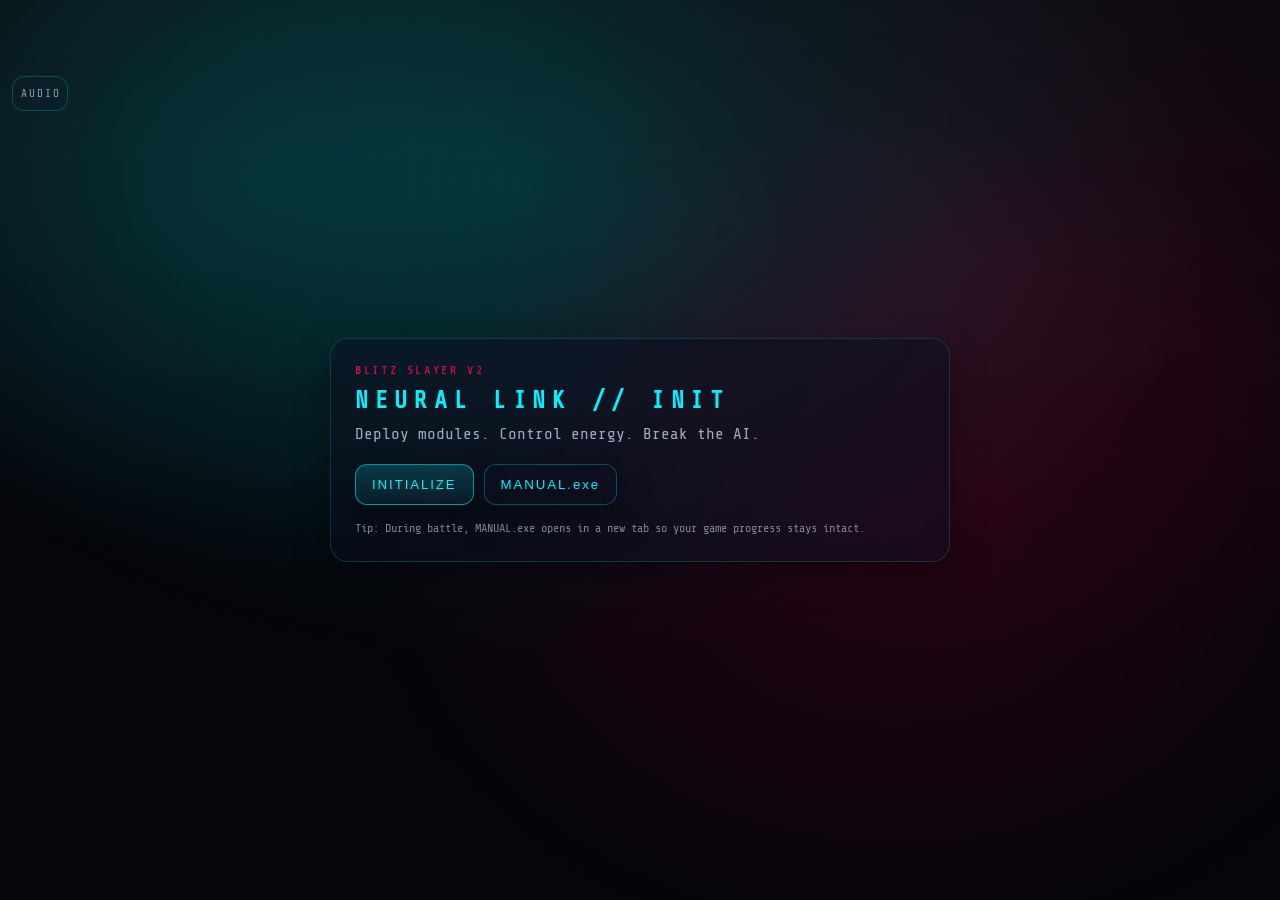
==== index.html @ 31e099ff "Add files via upload" ====
<!doctype html>
<html lang="en">
<head>
  <meta charset="utf-8"/>
  <meta name="viewport" content="width=device-width,initial-scale=1"/>
  <title>BLITZ SLAYER V2</title>
  <link rel="preconnect" href="https://fonts.googleapis.com">
  <link rel="preconnect" href="https://fonts.gstatic.com" crossorigin>
  <link href="https://fonts.googleapis.com/css2?family=Share+Tech+Mono&display=swap" rel="stylesheet">
  <link rel="stylesheet" href="style.css"/>
</head>
<body>
  <!-- Start Screen -->
  <div id="startScreen" class="start">
    <div class="start__bg" aria-hidden="true"></div>
    <div class="start__card">
      <div class="start__badge">BLITZ SLAYER V2</div>
      <h1 class="start__title">NEURAL LINK // INIT</h1>
      <p class="start__sub">Deploy modules. Control energy. Break the AI.</p>

      <div class="start__actions">
        <button id="btnStart" class="btn btn--primary" type="button">INITIALIZE</button>
        <button id="btnManualStart" class="btn btn--ghost" type="button">MANUAL.exe</button>
      </div>

      <div class="start__fine">
        Tip: During battle, MANUAL.exe opens in a new tab so your game progress stays intact.
      </div>
    </div>
  </div>

  <!-- HUD -->
  <header id="hud" class="hud" aria-hidden="true">
    <div class="hud__left">
      <div class="hud__stat"><span class="hud__label">ROUND</span><span id="roundVal" class="hud__value">1/30</span></div>
      <div class="hud__stat"><span class="hud__label">ENERGY</span>
        <span id="energyVal" class="hud__value">3</span>
        <div class="bar" aria-hidden="true"><div id="energyFill" class="bar__fill"></div></div>
      </div>
      <div class="hud__stat"><span class="hud__label">ACTIONS</span><span id="actionsVal" class="hud__value">● ● ●</span></div>
    </div>

    <div class="hud__mid">
      <div id="turnToast" class="toast" aria-hidden="true"></div>
      <div id="voidBanner" class="void">VOID.exe COLLAPSING <span>Sudden Death Active</span></div>
    </div>

    <div class="hud__right">
      <button id="manualBtn" class="btn btn--ghost btn--mini" type="button">MANUAL.exe</button>
    </div>
  </header>

  <!-- Audio Drawer -->
  <div id="audioDrawer" class="audio" aria-hidden="true">
    <div id="audioTab" class="audio__tab">AUDIO</div>
    <div class="audio__panel">
      <div class="audio__row">
        <button id="audioToggle" class="btn btn--ghost btn--mini" type="button">SOUND: OFF</button>
        <div class="audio__hint">Uses your files in /library/audio/</div>
      </div>
      <div class="audio__row">
        <label class="audio__lbl">VOLUME</label>
        <input id="audioVol" type="range" min="0" max="100" value="65"/>
      </div>
    </div>
  </div>

  <!-- Main Scene -->
  <main id="scene" class="scene" aria-hidden="true">
    <aside class="feed" aria-label="Action Feed">
      <div class="feed__top">
        <div class="feed__title">NEURAL COMBAT FEED</div>
        <div class="feed__sub">scroll for history</div>
      </div>
      <div id="feed" class="feed__log"></div>
    </aside>

    <section class="arena">
      <div class="arena__top">
        <div class="aiPresence" aria-hidden="true">
          <canvas id="aiWave" width="320" height="220"></canvas>
          <div id="aiEmote" class="aiEmote" aria-hidden="true"></div>
        </div>

        <div class="boards">
          <div class="board">
            <div class="board__header">
              <div class="board__label">AI_SECTOR</div>
              <div id="aiModules" class="modules-dots"></div>
            </div>
            <div id="aiGrid" class="grid" aria-label="Enemy grid"></div>
          </div>
          <div class="board">
            <div class="board__header">
              <div class="board__label">USER_CORE</div>
              <div id="pModules" class="modules-dots"></div>
            </div>
            <div id="pGrid" class="grid" aria-label="Player grid"></div>
          </div>
        </div>
      </div>

      <div id="setupPanel" class="setup">
        <div class="setup__title">ARCHITECT MODE</div>
        <div id="setupTask" class="setup__task">DEPLOY: MAINFRAME</div>
        <div class="setup__hint">Hover your grid to preview. Rotate: <span class="kbd">R</span> Confirm: <span class="kbd">Q</span></div>

        <div class="setup__mobile" id="setupMobile">
          <button id="mRotate" class="btn btn--ghost btn--mini" type="button">ROTATE</button>
          <button id="mConfirm" class="btn btn--primary btn--mini" type="button">CONFIRM</button>
        </div>

        <button id="btnBattle" class="btn btn--primary" type="button" style="display:none">START BATTLE</button>
      </div>
    </section>
  </main>

  <!-- Hand -->
  <section id="handDock" class="hand" aria-hidden="true">
    <div class="hand__top">
      <button id="skipBtn" class="btn btn--ghost" type="button">SKIP TURN</button>
      <div class="hand__meta">
        <span>Deck:</span> <b id="deckLeft">0</b>
      </div>
      <div id="confirmBar" class="confirm" aria-hidden="true">
        <div id="confirmText" class="confirm__text">Confirm?</div>
        <div class="confirm__actions">
          <button id="confirmYes" class="btn btn--primary btn--mini" type="button">APPLY</button>
          <button id="confirmNo" class="btn btn--ghost btn--mini" type="button">DISCARD</button>
        </div>
      </div>
    </div>

    <div class="hand__rows">
      <div class="hand__lane">
        <div class="lane__title">OFFENSE</div>
        <div id="handOff" class="lane__cards"></div>
      </div>
      <div class="hand__lane">
        <div class="lane__title">SYSTEM</div>
        <div id="handOther" class="lane__cards"></div>
      </div>
    </div>
  </section>

  <!-- FX Layer -->
  <div id="fxLayer" class="fx" aria-hidden="true"></div>

  <!-- End Panel -->
  <div id="endPanel" class="endPanel" aria-hidden="true">
    <div class="endPanel__glass">
      <div class="endPanel__result" id="endResult">VICTORY</div>
      <div class="endPanel__divider"></div>
      <div class="endPanel__stats">
        <div class="stat__row">
          <span class="stat__label">Rounds:</span>
          <span class="stat__value" id="endRounds">0/50</span>
        </div>
        <div class="stat__row">
          <span class="stat__label">Energy:</span>
          <span class="stat__value" id="endEnergy">0</span>
        </div>
        <div class="stat__row">
          <span class="stat__label">Streak:</span>
          <span class="stat__value" id="endStreak">0</span>
        </div>
      </div>
      <div class="endPanel__divider"></div>
      <div class="endPanel__actions">
        <button id="endRestart" class="btn btn--primary" type="button">RESTART</button>
        <button id="endMenu" class="btn btn--ghost" type="button">MENU</button>
      </div>
    </div>
  </div>

  <script src="script.js"></script>
</body>
</html>
---- style.css ----
:root{
  --bg:#05050a;
  --panel:#0d1022;
  --panel2:#0b0e1a;
  --cyan:#00f2ff;
  --mag:#ff0055;
  --green:#00ff88;
  --yellow:#ffcc00;
  --red:#ff4444;
  --blue:#00ccff;
  --purple:#cc00ff;
  --text:#d7e7ff;
  --muted:rgba(215,231,255,.72);
  --line:rgba(0,242,255,.18);
  --shadow:0 16px 36px rgba(0,0,0,.35);
}

*{box-sizing:border-box}
html,body{height:100%}
body{
  margin:0;
  font-family:'Share Tech Mono', monospace;
  color:var(--text);
  background:
    radial-gradient(900px 650px at 20% 20%, rgba(0,242,255,.10), transparent 60%),
    radial-gradient(900px 650px at 80% 30%, rgba(255,0,85,.10), transparent 60%),
    var(--bg);
  overflow:hidden;
}

/* Buttons */
.btn{
  border:1px solid rgba(0,242,255,.28);
  background: rgba(13,16,34,.65);
  color:var(--cyan);
  padding:12px 16px;
  border-radius:12px;
  cursor:pointer;
  letter-spacing:.14em;
  box-shadow: var(--shadow);
}
.btn:hover{border-color:rgba(255,0,85,.55); color:var(--mag)}
.btn--primary{
  background: linear-gradient(180deg, rgba(0,242,255,.18), rgba(0,242,255,.06));
  border-color: rgba(0,242,255,.55);
  color:var(--cyan);
}
.btn--ghost{background: rgba(13,16,34,.35)}
.btn--mini{padding:8px 10px; border-radius:10px; font-size:12px; box-shadow:none}

/* Start screen */
.start{
  position:fixed; inset:0;
  display:flex; align-items:center; justify-content:center;
  z-index:1000;
}
.start__bg{
  position:absolute; inset:0;
  background:
    radial-gradient(1200px 800px at 40% 20%, rgba(0,242,255,.14), transparent 60%),
    radial-gradient(900px 700px at 70% 60%, rgba(255,0,85,.12), transparent 60%),
    linear-gradient(180deg, rgba(255,255,255,.02), transparent 60%);
  filter: contrast(1.1);
}
.start__card{
  position:relative;
  width:min(620px, 92vw);
  padding:24px;
  border-radius:18px;
  border:1px solid var(--line);
  background: rgba(13,16,34,.55);
  box-shadow: var(--shadow);
  backdrop-filter: blur(12px);
}
.start__badge{
  color:var(--mag);
  letter-spacing:.22em;
  font-size:12px;
  margin-bottom:10px;
}
.start__title{
  margin:0 0 8px;
  color:var(--cyan);
  letter-spacing:.28em;
  font-size:24px;
}
.start__sub{margin:0 0 16px; color:var(--muted); line-height:1.6}
.start__actions{display:flex; gap:10px; flex-wrap:wrap}
.start__fine{margin-top:14px; color:rgba(215,231,255,.55); font-size:12px; line-height:1.5}

/* HUD */
.hud{
  position:fixed; top:0; left:0; right:0;
  height:64px;
  display:none;
  align-items:center;
  justify-content:space-between;
  padding:0 14px;
  border-bottom:1px solid var(--line);
  background: rgba(5,5,10,.78);
  backdrop-filter: blur(10px);
  z-index:200;
}
.hud__left{display:flex; gap:12px; align-items:center}
.hud__stat{display:flex; gap:8px; align-items:center; padding:8px 10px; border:1px solid rgba(0,242,255,.18); border-radius:12px; background: rgba(13,16,34,.35)}
.hud__label{font-size:11px; color:rgba(215,231,255,.55); letter-spacing:.18em}
.hud__value{color:var(--text)}
.bar{width:110px; height:10px; background: rgba(0,0,0,.35); border:1px solid rgba(255,255,255,.10); border-radius:999px; overflow:hidden}
.bar__fill{height:100%; width:0%; background: rgba(0,255,136,.85); box-shadow:0 0 14px rgba(0,255,136,.35); transition: width .25s ease}
.hud__mid{position:relative; flex:1; display:flex; justify-content:center}
.toast{
  position:absolute;
  top: 76px;
  padding:10px 14px;
  border-radius:12px;
  border:1px solid rgba(0,242,255,.35);
  background: rgba(13,16,34,.75);
  display:none;
  box-shadow: var(--shadow);
  letter-spacing:.18em;
}
.toast.ai{border-color: rgba(255,0,85,.45); color:var(--mag)}
.void{
  display:none;
  margin-top:2px;
  color:var(--mag);
  letter-spacing:.22em;
  font-size:16px;
  font-weight:bold;
  text-shadow:0 0 20px rgba(255,0,85,.75), 0 0 40px rgba(255,0,85,.45);
  animation: voidPulse 0.8s ease-in-out infinite;
  padding:12px 16px;
  border:2px solid rgba(255,0,85,.85);
  border-radius:8px;
  background: linear-gradient(135deg, rgba(255,0,85,.35), rgba(255,20,60,.25), rgba(139,0,0,.20));
  box-shadow: 0 0 20px rgba(255,0,85,.45), inset 0 0 20px rgba(255,0,85,.15);
  position:relative;
  overflow:hidden;
}
.void::before {
  content:'';
  position:absolute;
  top:0;
  left:0;
  right:0;
  bottom:0;
  background:repeating-linear-gradient(
    90deg,
    transparent,
    transparent 2px,
    rgba(255,255,255,.05) 2px,
    rgba(255,255,255,.05) 4px
  );
  animation: emergencyScan 0.3s linear infinite;
  pointer-events:none;
}
.void > * {
  position:relative;
  z-index:2;
}
@keyframes emergencyScan {
  0% { transform:translateY(-100%); }
  100% { transform:translateY(100%); }
}
@keyframes voidPulse {
  0%, 100% { text-shadow:0 0 20px rgba(255,0,85,.75), 0 0 40px rgba(255,0,85,.45); transform:scale(1); border-color:rgba(255,0,85,.85); }
  50% { text-shadow:0 0 30px rgba(255,100,100,1), 0 0 60px rgba(255,0,85,.75); transform:scale(1.05); border-color:rgba(255,100,100,.95); }
}
.void span{display:block; color:rgba(255,150,150,.85); font-size:12px; letter-spacing:.14em; margin-top:6px; font-weight:500; animation: voidFlicker 0.4s ease-in-out infinite;}
@keyframes voidFlicker {
  0%, 100% { opacity:1; }
  50% { opacity:0.5; }
}
.hud__right{display:flex; align-items:center; gap:10px}

/* Scene */
.scene{
  position:fixed;
  top:64px; left:0; right:0;
  bottom:170px;
  display:none;
  gap:12px;
  padding:12px;
}
.feed{
  width:320px;
  min-width:280px;
  border:1px solid var(--line);
  border-radius:16px;
  background: rgba(13,16,34,.40);
  box-shadow: var(--shadow);
  display:flex;
  flex-direction:column;
  overflow:hidden;
}
.feed__top{
  padding:12px 12px 10px;
  border-bottom:1px solid rgba(0,242,255,.14);
  background: linear-gradient(180deg, rgba(0,242,255,.07), transparent);
}
.feed__title{color:var(--cyan); letter-spacing:.22em; font-size:12px}
.feed__sub{color:rgba(215,231,255,.55); font-size:11px; margin-top:4px}
.feed__log{
  padding:10px;
  overflow:auto;
  flex:1;
  scrollbar-width: thin;
  scrollbar-color: rgba(255,0,85,.6) transparent;
}
.feedItem{
  border:1px solid rgba(255,255,255,.09);
  border-left:4px solid rgba(0,255,136,.75);
  border-radius:14px;
  padding:10px 10px 10px 12px;
  background: rgba(0,255,136,.05);
  margin-bottom:10px;
  box-shadow: 0 10px 22px rgba(0,0,0,.22);
}
.feedItem.ai{border-left-color: rgba(255,0,85,.75); background: rgba(255,0,85,.05)}
.feedItem__top{display:flex; justify-content:space-between; gap:10px; align-items:center}
.feedItem__who{font-size:11px; letter-spacing:.16em; color:rgba(215,231,255,.80)}
.feedItem__type{font-size:10px; letter-spacing:.18em; color:rgba(215,231,255,.55); text-transform:uppercase}
.feedItem__msg{margin-top:6px; color:rgba(215,231,255,.72); line-height:1.45; font-size:12px}
.feedRound{
  margin:12px 0 10px;
  text-align:center;
  font-size:11px;
  letter-spacing:.24em;
  color:rgba(215,231,255,.55);
}

/* Arena */
.arena{flex:1; display:flex; flex-direction:column; gap:10px; min-width:0}
.arena__top{display:flex; gap:12px; align-items:flex-start}
.aiPresence{
  width:320px;
  border:1px solid rgba(255,0,85,.24);
  border-radius:16px;
  background: radial-gradient(500px 250px at 50% 50%, rgba(255,0,85,.10), transparent 60%), rgba(13,16,34,.25);
  box-shadow: var(--shadow);
  overflow:hidden;
  position:relative;
}
.aiPresence canvas{display:block; width:100%; height:auto}
.aiEmote{
  position:absolute;
  inset:auto 12px 12px 12px;
  padding:10px 12px;
  border:1px solid rgba(255,0,85,.30);
  border-radius:14px;
  background: rgba(5,5,10,.65);
  color: rgba(255,255,255,.85);
  letter-spacing:.14em;
  display:none;
}

.boards{flex:1; display:flex; gap:12px; min-width:0}
.board{
  flex:1;
  border:1px solid var(--line);
  border-radius:16px;
  background: rgba(13,16,34,.30);
  box-shadow: var(--shadow);
  overflow:hidden;
  min-width:0;
}
.board__header{
  display:flex;
  justify-content:space-between;
  align-items:center;
  padding:12px;
  border-bottom:1px solid rgba(0,242,255,.14);
  background: linear-gradient(180deg, rgba(0,242,255,.05), transparent);
}
.board__label{
  letter-spacing:.22em;
  color:rgba(215,231,255,.70);
  font-size:12px;
}
.modules-dots{
  display:flex;
  gap:6px;
}
.module-dot{
  width:12px;
  height:12px;
  border-radius:50%;
  background: rgba(0,255,136,.85);
  box-shadow:0 0 8px rgba(0,255,136,.45);
  transition: background .3s ease, box-shadow .3s ease;
}
.module-dot.destroyed{
  background: rgba(255,68,68,.85);
  box-shadow:0 0 12px rgba(255,68,68,.65);
}
.grid{
  display:grid;
  grid-template-columns: repeat(15, 24px);
  gap:1px;
  padding:10px;
  justify-content:center;
}
.cell{
  width:24px; height:24px;
  background: rgba(5,5,10,.50);
  border:1px solid rgba(255,255,255,.06);
  cursor:pointer;
  position:relative;
}
.cell:hover{outline:1px solid rgba(0,242,255,.25)}
.cell.pmod{background: rgba(0,255,136,.18)}
.cell.ghost{background: rgba(204,0,255,.25)}
.cell.ghost-available{background: rgba(0,204,255,.45); box-shadow:0 0 10px rgba(0,204,255,.35)}
.cell.ghost-selected{background: rgba(0,204,255,.55); box-shadow:0 0 16px rgba(0,204,255,.50)}
.cell.ghost-preview{background: rgba(204,0,255,.30)}
.cell.hit{background: rgba(255,0,85,.65); box-shadow:0 0 14px rgba(255,0,85,.25)}
.cell.miss{background: rgba(215,231,255,.10); opacity:.55}
.cell.reveal{background: rgba(0,204,255,.30)}
.cell.hint{background: rgba(0,204,255,.18)}
.cell.blink::after{
  content:"";
  position:absolute; inset:-2px;
  border:1px solid rgba(0,242,255,.55);
  border-radius:4px;
  animation: blink .28s ease-out;
  pointer-events:none;
}
@keyframes blink{ from{opacity:1; transform:scale(.96)} to{opacity:0; transform:scale(1.06)} }

/* Setup */
.setup{
  border:1px solid var(--line);
  border-radius:16px;
  background: rgba(13,16,34,.45);
  box-shadow: var(--shadow);
  padding:14px;
}
.setup__title{color:var(--mag); letter-spacing:.22em; font-size:12px}
.setup__task{margin-top:10px; color:var(--green); letter-spacing:.18em}
.setup__hint{margin-top:8px; color:rgba(215,231,255,.55); font-size:12px; line-height:1.4}
.kbd{display:inline-block; padding:2px 6px; border:1px solid rgba(215,231,255,.20); border-radius:8px; background: rgba(255,255,255,.06); color:rgba(255,255,255,.85)}
.setup__mobile{margin-top:10px; display:none; gap:8px}
@media (max-width: 980px){ .feed{display:none} .setup__mobile{display:flex} .aiPresence{display:none} }
@media (max-width: 720px){ .grid{grid-template-columns: repeat(15, 20px)} .cell{width:20px; height:20px} }

/* Hand */
.hand{
  position:fixed;
  left:0; right:0; bottom:0;
  height:170px;
  display:none;
  border-top:1px solid var(--line);
  background: rgba(5,5,10,.78);
  backdrop-filter: blur(10px);
  z-index:300;
}
.hand__top{
  height:54px;
  display:flex;
  align-items:center;
  justify-content:space-between;
  padding:8px 12px;
  gap:10px;
  border-bottom:1px solid rgba(0,242,255,.12);
}
.hand__meta{color:rgba(215,231,255,.60); letter-spacing:.14em; font-size:12px}
.confirm{
  margin-left:auto;
  display:none;
  align-items:center;
  gap:10px;
  padding:6px 10px;
  border:1px solid rgba(255,0,85,.28);
  border-radius:12px;
  background: rgba(255,0,85,.07);
}
.confirm__text{color:rgba(255,255,255,.82); font-size:12px; letter-spacing:.12em}
.confirm__actions{display:flex; gap:8px}
.hand__rows{display:flex; gap:10px; padding:10px 12px}
.hand__lane{flex:1; min-width:0}
.lane__title{color:rgba(215,231,255,.55); letter-spacing:.22em; font-size:11px; margin-bottom:6px}
.lane__cards{display:flex; gap:10px; overflow:auto; padding-bottom:4px}
.card{
  min-width:160px;
  height:84px;
  border-radius:14px;
  border:1px solid rgba(255,255,255,.10);
  background: rgba(13,16,34,.55);
  padding:10px;
  cursor:pointer;
  box-shadow: 0 12px 26px rgba(0,0,0,.25);
  transition: transform .12s ease, border-color .12s ease;
}
.card:hover{transform: translateY(-2px); border-color: rgba(0,242,255,.45)}
.card.sel{outline:1px solid rgba(255,255,255,.35)}
.card__top{display:flex; justify-content:space-between; align-items:center}
.card__cost{font-size:12px; color:rgba(255,255,255,.75)}
.card__name{margin-top:6px; color:rgba(255,255,255,.88); letter-spacing:.14em; font-size:12px}
.card__desc{margin-top:6px; color:rgba(215,231,255,.55); font-size:11px; line-height:1.35}
.badge{font-size:10px; padding:3px 8px; border-radius:999px; border:1px solid rgba(255,255,255,.12)}
.badge.off{color:rgba(255,68,68,.92); border-color: rgba(255,68,68,.35); background: rgba(255,68,68,.08)}
.badge.intel{color:rgba(0,204,255,.92); border-color: rgba(0,204,255,.35); background: rgba(0,204,255,.08)}
.badge.util{color:rgba(255,204,0,.92); border-color: rgba(255,204,0,.35); background: rgba(255,204,0,.08)}
.badge.counter{color:rgba(204,0,255,.92); border-color: rgba(204,0,255,.35); background: rgba(204,0,255,.08)}
.badge.mal{color:rgba(0,255,136,.92); border-color: rgba(0,255,136,.35); background: rgba(0,255,136,.08)}

/* FX */
.fx{position:fixed; inset:0; pointer-events:none; z-index:400}
.beam{
  position:absolute;
  height:2px;
  background: linear-gradient(90deg, rgba(255,0,85,.0), rgba(255,0,85,.85), rgba(0,242,255,.85), rgba(0,242,255,.0));
  filter: drop-shadow(0 0 12px rgba(0,242,255,.25));
  transform-origin: left center;
  animation: beam .22s ease-out;
}
.beam.aggressive{
  height:4px;
  background: linear-gradient(90deg, rgba(255,0,85,.0), rgba(255,50,100,.95), rgba(255,0,85,.95), rgba(255,0,85,.0));
  filter: drop-shadow(0 0 18px rgba(255,0,85,.65)) drop-shadow(0 0 8px rgba(255,100,150,.45));
  animation: beamAggressive .16s cubic-bezier(0.25, 0.46, 0.45, 0.94);
}
@keyframes beam{ from{opacity:0; transform:scaleX(.5)} to{opacity:1; transform:scaleX(1)} }
@keyframes beamAggressive{ 
  0%{ opacity:0; transform:scaleX(.3) scaleY(0.8); }
  50%{ opacity:1; transform:scaleX(1.02) scaleY(1.2); }
  100%{ opacity:1; transform:scaleX(1) scaleY(1); }
}

/* Shake/glitch */
body.shake{ animation: shake .24s linear; }
@keyframes shake{
  0%{ transform: translate(0,0) }
  25%{ transform: translate(2px,-2px) }
  50%{ transform: translate(-2px,2px) }
  75%{ transform: translate(2px,2px) }
  100%{ transform: translate(0,0) }
}
.glitchFilter{
  filter: saturate(1.15) contrast(1.12) hue-rotate(8deg);
}

/* Audio drawer */
.audio{
  position:fixed;
  top:76px; left:12px;
  z-index:220;
}
.audio__tab{
  width:56px;
  padding:10px 8px;
  border:1px solid rgba(0,242,255,.22);
  border-radius:12px;
  background: rgba(13,16,34,.35);
  color:rgba(215,231,255,.65);
  letter-spacing:.18em;
  font-size:11px;
  cursor:pointer;
}
.audio__panel{
  margin-top:8px;
  width:240px;
  padding:10px;
  border:1px solid rgba(0,242,255,.22);
  border-radius:16px;
  background: rgba(13,16,34,.65);
  box-shadow: var(--shadow);
  display:none;
}
.audio.open .audio__panel{display:block}
.audio__row{display:flex; align-items:center; gap:10px; margin-top:8px}
.audio__row:first-child{margin-top:0}
.audio__hint{color:rgba(215,231,255,.55); font-size:11px; line-height:1.3}
.audio__lbl{color:rgba(215,231,255,.55); font-size:11px; letter-spacing:.14em}

/* Manual button safe placement */
#manualBtn{position:relative}
/* End Panel - Cinematic result screen */
.endPanel{
  position:fixed;
  inset:0;
  display:none;
  align-items:center;
  justify-content:center;
  z-index:2000;
  background: rgba(5,5,10,.92);
  backdrop-filter: blur(8px);
  opacity:0;
  transition: opacity 1.2s ease-in-out;
}

.endPanel.show{
  display:flex;
  opacity:1;
}

.endPanel__glass{
  position:relative;
  width:min(420px, 90vw);
  padding:32px;
  border-radius:20px;
  border:2px solid;
  border-image: linear-gradient(135deg, rgba(0,242,255,.6), rgba(255,0,85,.4)) 1;
  background: 
    linear-gradient(135deg, rgba(0,242,255,.08), rgba(255,0,85,.06)),
    rgba(13,16,34,.75);
  box-shadow: 
    0 0 40px rgba(0,242,255,.25),
    0 0 60px rgba(255,0,85,.15),
    inset 0 1px 1px rgba(255,255,255,.08);
  backdrop-filter: blur(16px);
  animation: panelSpawn 0.8s cubic-bezier(0.34, 1.56, 0.64, 1);
}

@keyframes panelSpawn {
  0%{
    opacity:0;
    transform: scale(0.85) translateY(-20px);
  }
  100%{
    opacity:1;
    transform: scale(1) translateY(0);
  }
}

.endPanel__result{
  text-align:center;
  font-size:48px;
  font-weight:bold;
  letter-spacing:.24em;
  margin-bottom:20px;
  background: linear-gradient(135deg, rgba(0,242,255,1), rgba(255,0,85,1));
  -webkit-background-clip: text;
  -webkit-text-fill-color: transparent;
  background-clip: text;
  text-transform:uppercase;
  animation: resultPulse 1.2s ease-out;
}

@keyframes resultPulse {
  0%{
    opacity:0;
    transform: scale(0.9);
  }
  60%{
    opacity:1;
    transform: scale(1.05);
  }
  100%{
    opacity:1;
    transform: scale(1);
  }
}

.endPanel__divider{
  height:1px;
  background: linear-gradient(90deg, transparent, rgba(0,242,255,.3), transparent);
  margin:16px 0;
}

.endPanel__stats{
  margin:20px 0;
}

.stat__row{
  display:flex;
  justify-content:space-between;
  align-items:center;
  padding:8px 0;
  border-bottom:1px solid rgba(0,242,255,.12);
  color:var(--muted);
  font-size:14px;
}

.stat__row:last-child{
  border-bottom:none;
}

.stat__label{
  letter-spacing:.12em;
  color:rgba(215,231,255,.65);
}

.stat__value{
  color:var(--cyan);
  font-weight:bold;
  letter-spacing:.14em;
  font-size:16px;
}

.endPanel__actions{
  display:flex;
  gap:12px;
  margin-top:20px;
}

.endPanel__actions .btn{
  flex:1;
}

/* Flash animation for player victory */
.endPanel.flash::before{
  content:'';
  position:absolute;
  inset:0;
  background: rgba(255,255,255, 0.8);
  border-radius:20px;
  animation: screenFlash 0.6s ease-out;
  pointer-events:none;
}

@keyframes screenFlash {
  0%{
    opacity:1;
  }
  100%{
    opacity:0;
  }
}

/* Glitch effect for defeat cinematic */
@keyframes glitchEffect {
  0%{
    clip-path: polygon(0 0, 100% 0, 100% 20%, 0 20%);
  }
  20%{
    clip-path: polygon(0 30%, 100% 30%, 100% 60%, 0 60%);
  }
  40%{
    clip-path: polygon(0 10%, 100% 10%, 100% 40%, 0 40%);
  }
  60%{
    clip-path: polygon(0 50%, 100% 50%, 100% 80%, 0 80%);
  }
  80%{
    clip-path: polygon(0 20%, 100% 20%, 100% 50%, 0 50%);
  }
  100%{
    clip-path: polygon(0 0, 100% 0, 100% 100%, 0 100%);
  }
}
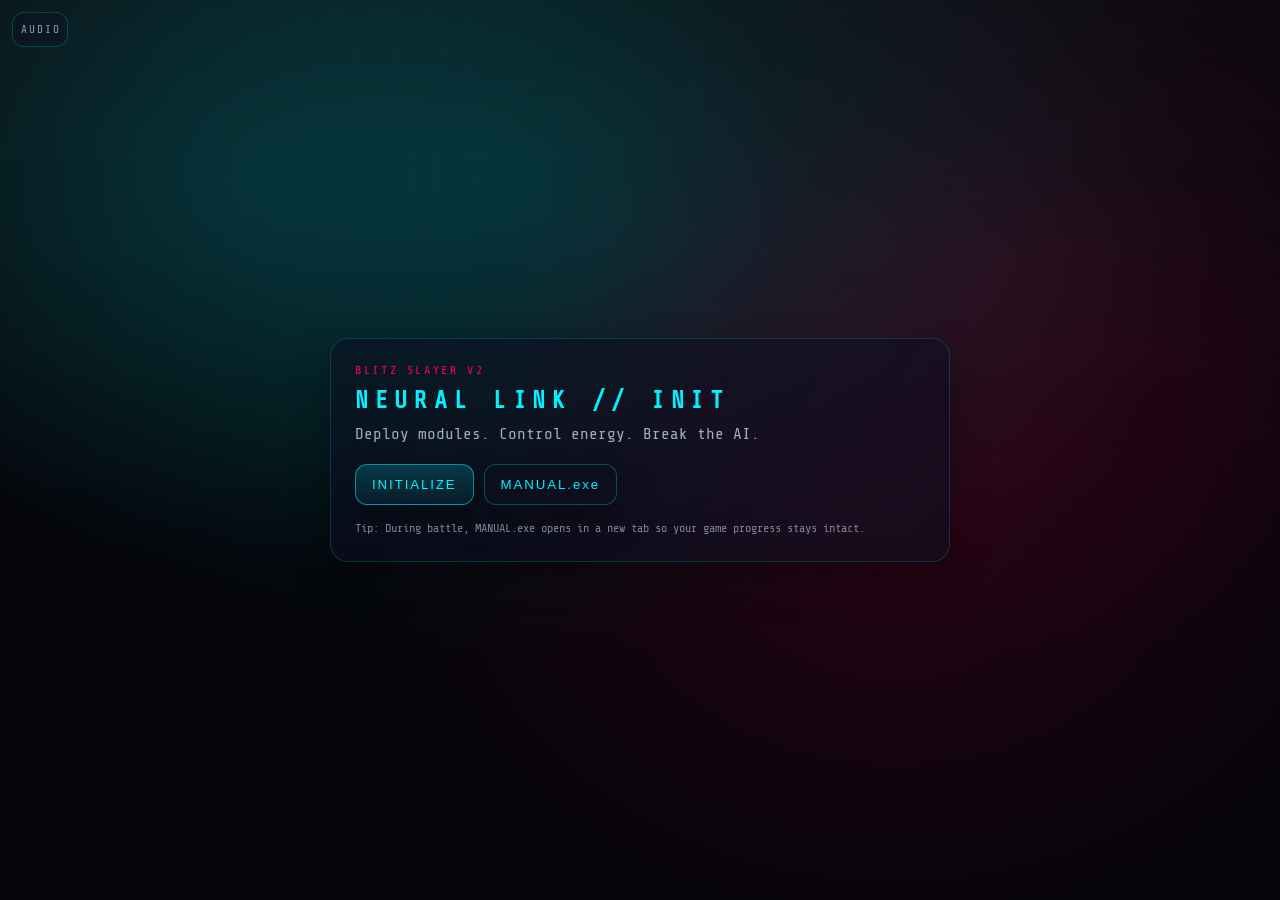
==== commit 6b7bf839: "Add files via upload" ====
--- a/index.html
+++ b/index.html
@@ -60,7 +60,7 @@
       </div>
       <div class="audio__row">
         <label class="audio__lbl">VOLUME</label>
-        <input id="audioVol" type="range" min="0" max="100" value="65"/>
+        <input id="audioVol" type="range" min="0" max="100" value="50"/>
       </div>
     </div>
   </div>
--- a/style.css
+++ b/style.css
@@ -443,8 +443,8 @@
 /* Audio drawer */
 .audio{
   position:fixed;
-  top:76px; left:12px;
-  z-index:220;
+  top:12px; left:12px;
+  z-index:1001;
 }
 .audio__tab{
   width:56px;
